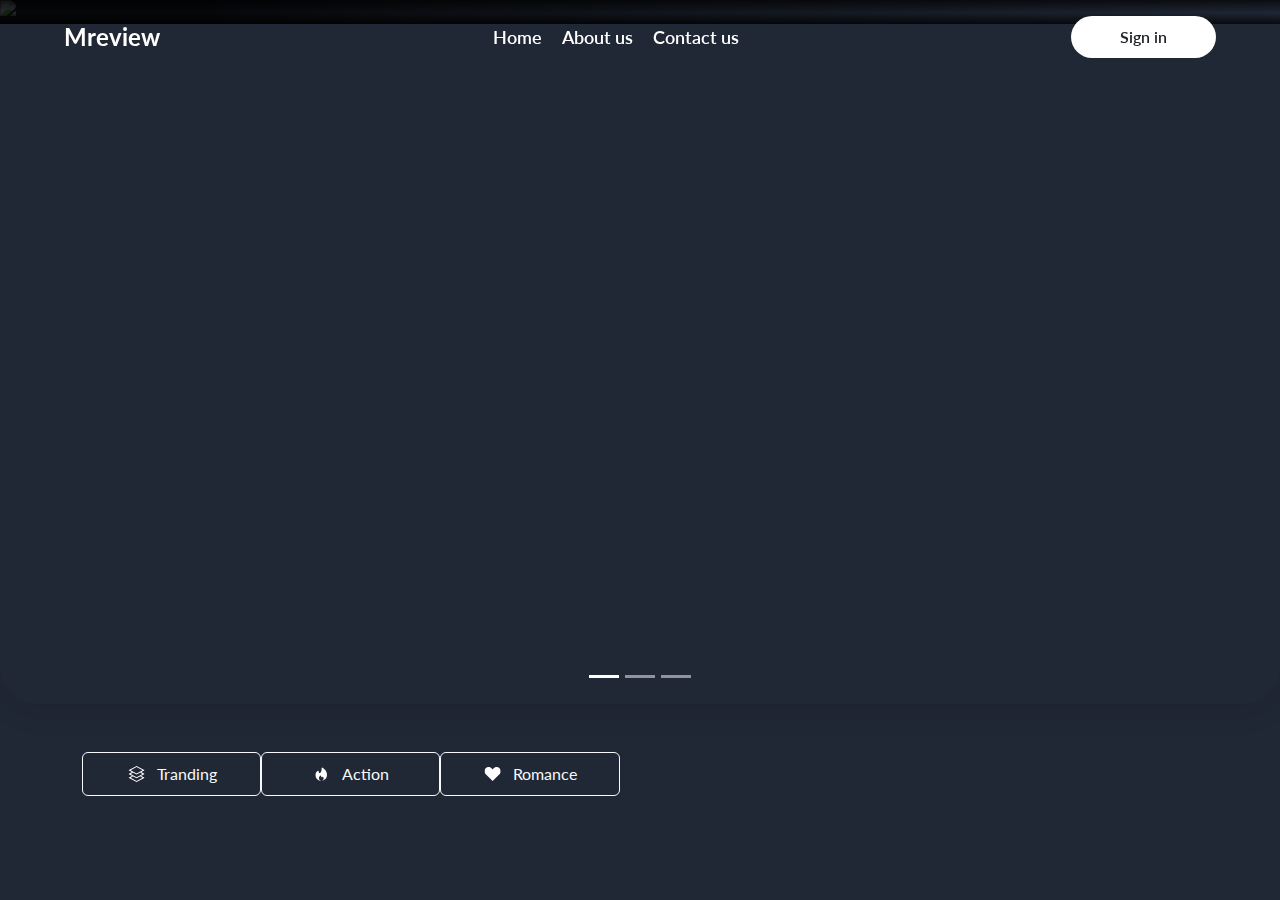
==== index.html @ 25b05578 "first commit" ====
<!doctype html>
<html lang="en">
  <head>
    <meta charset="utf-8">
    <meta name="viewport" content="width=device-width, initial-scale=1">
    <title>Mreview | Home</title>
    <!-- Bootstrap web -->
    <link href="https://cdn.jsdelivr.net/npm/bootstrap@5.2.3/dist/css/bootstrap.min.css" rel="stylesheet" integrity="sha384-rbsA2VBKQhggwzxH7pPCaAqO46MgnOM80zW1RWuH61DGLwZJEdK2Kadq2F9CUG65" crossorigin="anonymous">
    <!-- Bootstrap offline -->
    <link rel="stylesheet" href="bootstrap/bootstrap.min.css">

    <!-- Style css -->
    <link rel="stylesheet" href="css/style.css">

    <!-- Font links -->
    <link rel="preconnect" href="https://fonts.googleapis.com">
    <link rel="preconnect" href="https://fonts.gstatic.com" crossorigin>    
    <link href="https://fonts.googleapis.com/css2?family=Lato:ital,wght@0,100;0,300;0,400;0,700;0,900;1,100;1,300;1,400;1,700;1,900&display=swap" rel="stylesheet">

    <link rel="preconnect" href="https://fonts.googleapis.com">
    <link rel="preconnect" href="https://fonts.gstatic.com" crossorigin>
    <link href="https://fonts.googleapis.com/css2?family=Poppins:ital,wght@0,100;0,200;0,300;0,400;0,500;0,600;0,700;0,800;0,900;1,100;1,200;1,300;1,400;1,500;1,600;1,700;1,800;1,900&display=swap" rel="stylesheet">


</head>
  <body class="lato-regular">

     <div class="image-div" >
      <div id="carouselExampleIndicators" class="carousel slide" data-bs-ride="true" style="width: 100vw; height: 55vw;">
        <div class="carousel-indicators" style="z-index: 20;">
          <button type="button" data-bs-target="#carouselExampleIndicators" data-bs-slide-to="0" class="active" aria-current="true" aria-label="Slide 1"></button>
          <button type="button" data-bs-target="#carouselExampleIndicators" data-bs-slide-to="1" aria-label="Slide 2"></button>
          <button type="button" data-bs-target="#carouselExampleIndicators" data-bs-slide-to="2" aria-label="Slide 3"></button>
        </div>
        <div class="carousel-inner slider-img" >
          <div class="carousel-item active" style="position: relative;">
            <div class="poster-linear-div">
              <div class="main-banner-text-div poster-text">
                <span class="main-banner-rating-sapn" >
                  <svg class="main-banner-icon" viewBox="0 0 24 24"  xmlns="http://www.w3.org/2000/svg"><g id="SVGRepo_bgCarrier" stroke-width="0"></g><g id="SVGRepo_tracerCarrier" stroke-linecap="round" stroke-linejoin="round"></g><g id="SVGRepo_iconCarrier"> <path d="M9.15316 5.40838C10.4198 3.13613 11.0531 2 12 2C12.9469 2 13.5802 3.13612 14.8468 5.40837L15.1745 5.99623C15.5345 6.64193 15.7144 6.96479 15.9951 7.17781C16.2757 7.39083 16.6251 7.4699 17.3241 7.62805L17.9605 7.77203C20.4201 8.32856 21.65 8.60682 21.9426 9.54773C22.2352 10.4886 21.3968 11.4691 19.7199 13.4299L19.2861 13.9372C18.8096 14.4944 18.5713 14.773 18.4641 15.1177C18.357 15.4624 18.393 15.8341 18.465 16.5776L18.5306 17.2544C18.7841 19.8706 18.9109 21.1787 18.1449 21.7602C17.3788 22.3417 16.2273 21.8115 13.9243 20.7512L13.3285 20.4768C12.6741 20.1755 12.3469 20.0248 12 20.0248C11.6531 20.0248 11.3259 20.1755 10.6715 20.4768L10.0757 20.7512C7.77268 21.8115 6.62118 22.3417 5.85515 21.7602C5.08912 21.1787 5.21588 19.8706 5.4694 17.2544L5.53498 16.5776C5.60703 15.8341 5.64305 15.4624 5.53586 15.1177C5.42868 14.773 5.19043 14.4944 4.71392 13.9372L4.2801 13.4299C2.60325 11.4691 1.76482 10.4886 2.05742 9.54773C2.35002 8.60682 3.57986 8.32856 6.03954 7.77203L6.67589 7.62805C7.37485 7.4699 7.72433 7.39083 8.00494 7.17781C8.28555 6.96479 8.46553 6.64194 8.82547 5.99623L9.15316 5.40838Z" ></path> </g></svg>
                  <p class="main-banner-rating-num poppins-light ">8.2</p>
                  <p class="main-banner-rating-num poppins-light ">|</p>
                  <p class="main-banner-rating-num poppins-light ">2021</p>
              </span>
              <p class="main-banner-title-text poppins-bold">Spider-Man No Way Home</p>
              <div>
                <button type="button" class="btn rounded-pill px-5  text-#202735 btn-danger fw-semibold" style=" padding: 0.8vw 0px; margin-left: 40px; margin-top: 20px;display: flex ; align-items: center"><svg  class="play-btn-icon" viewBox="-1 0 12 12" version="1.1" xmlns="http://www.w3.org/2000/svg" xmlns:xlink="http://www.w3.org/1999/xlink" ><g id="SVGRepo_bgCarrier" stroke-width="0"></g><g id="SVGRepo_tracerCarrier" stroke-linecap="round" stroke-linejoin="round"></g><g id="SVGRepo_iconCarrier"> <title>play [#1000]</title> <desc>Created with Sketch.</desc> <defs> </defs> <g id="Page-1" stroke="none" stroke-width="1" > <g id="Dribbble-Light-Preview" transform="translate(-65.000000, -3803.000000)" > <g id="icons" transform="translate(56.000000, 160.000000)"> <path d="M18.074,3650.7335 L12.308,3654.6315 C10.903,3655.5815 9,3654.5835 9,3652.8985 L9,3645.1015 C9,3643.4155 10.903,3642.4185 12.308,3643.3685 L18.074,3647.2665 C19.306,3648.0995 19.306,3649.9005 18.074,3650.7335" id="play-[#1000]"> </path> </g> </g> </g> </g></svg> Watch now</button>
              </div>
            </div>
              <div style="position: relative;">
                <div class="image-overlay"></div>
                <div class="image-overlay-left"></div>
                <img src="img/2 main img/nowayhome.png" class="d-block w-100" style="object-fit: c;" alt="infinity.png">
              </div>
            </div>
          </div>
          <div class="carousel-item" style="position: relative;">
            <div class="poster-linear-div">
              <div class="main-banner-text-div poster-text">
                <span class="main-banner-rating-sapn" >
                  <svg class="main-banner-icon" viewBox="0 0 24 24"  xmlns="http://www.w3.org/2000/svg"><g id="SVGRepo_bgCarrier" stroke-width="0"></g><g id="SVGRepo_tracerCarrier" stroke-linecap="round" stroke-linejoin="round"></g><g id="SVGRepo_iconCarrier"> <path d="M9.15316 5.40838C10.4198 3.13613 11.0531 2 12 2C12.9469 2 13.5802 3.13612 14.8468 5.40837L15.1745 5.99623C15.5345 6.64193 15.7144 6.96479 15.9951 7.17781C16.2757 7.39083 16.6251 7.4699 17.3241 7.62805L17.9605 7.77203C20.4201 8.32856 21.65 8.60682 21.9426 9.54773C22.2352 10.4886 21.3968 11.4691 19.7199 13.4299L19.2861 13.9372C18.8096 14.4944 18.5713 14.773 18.4641 15.1177C18.357 15.4624 18.393 15.8341 18.465 16.5776L18.5306 17.2544C18.7841 19.8706 18.9109 21.1787 18.1449 21.7602C17.3788 22.3417 16.2273 21.8115 13.9243 20.7512L13.3285 20.4768C12.6741 20.1755 12.3469 20.0248 12 20.0248C11.6531 20.0248 11.3259 20.1755 10.6715 20.4768L10.0757 20.7512C7.77268 21.8115 6.62118 22.3417 5.85515 21.7602C5.08912 21.1787 5.21588 19.8706 5.4694 17.2544L5.53498 16.5776C5.60703 15.8341 5.64305 15.4624 5.53586 15.1177C5.42868 14.773 5.19043 14.4944 4.71392 13.9372L4.2801 13.4299C2.60325 11.4691 1.76482 10.4886 2.05742 9.54773C2.35002 8.60682 3.57986 8.32856 6.03954 7.77203L6.67589 7.62805C7.37485 7.4699 7.72433 7.39083 8.00494 7.17781C8.28555 6.96479 8.46553 6.64194 8.82547 5.99623L9.15316 5.40838Z" ></path> </g></svg>
                  <p class="main-banner-rating-num poppins-light ">8.4</p>
                  <p class="main-banner-rating-num poppins-light ">|</p>
                  <p class="main-banner-rating-num poppins-light ">2019</p>
              </span>
              <p class="main-banner-title-text poppins-bold">Avengers Endgame</p>
              <div>
                <button type="button" class="btn rounded-pill px-5  text-#202735 btn-danger fw-semibold" style=" padding: 0.8vw 0px; margin-left: 40px; margin-top: 20px;display: flex ; align-items: center"><svg  class="play-btn-icon" viewBox="-1 0 12 12" version="1.1" xmlns="http://www.w3.org/2000/svg" xmlns:xlink="http://www.w3.org/1999/xlink" ><g id="SVGRepo_bgCarrier" stroke-width="0"></g><g id="SVGRepo_tracerCarrier" stroke-linecap="round" stroke-linejoin="round"></g><g id="SVGRepo_iconCarrier"> <title>play [#1000]</title> <desc>Created with Sketch.</desc> <defs> </defs> <g id="Page-1" stroke="none" stroke-width="1" > <g id="Dribbble-Light-Preview" transform="translate(-65.000000, -3803.000000)" > <g id="icons" transform="translate(56.000000, 160.000000)"> <path d="M18.074,3650.7335 L12.308,3654.6315 C10.903,3655.5815 9,3654.5835 9,3652.8985 L9,3645.1015 C9,3643.4155 10.903,3642.4185 12.308,3643.3685 L18.074,3647.2665 C19.306,3648.0995 19.306,3649.9005 18.074,3650.7335" id="play-[#1000]"> </path> </g> </g> </g> </g></svg> Watch now</button>
              </div>
            </div>
            <div style="position: relative;">
              <div class="image-overlay"></div>
              <div class="image-overlay-left"></div>
              <img src="img/2 main img/endgame.png" class="d-block w-100" alt="infinity.png">
            </div>
            </div>
          </div>
          <div class="carousel-item" style="position: relative;">
            <div class="poster-linear-div">
              <div class="main-banner-text-div poster-text">
                <span class="main-banner-rating-sapn" >
                  <svg class="main-banner-icon" viewBox="0 0 24 24"  xmlns="http://www.w3.org/2000/svg"><g id="SVGRepo_bgCarrier" stroke-width="0"></g><g id="SVGRepo_tracerCarrier" stroke-linecap="round" stroke-linejoin="round"></g><g id="SVGRepo_iconCarrier"> <path d="M9.15316 5.40838C10.4198 3.13613 11.0531 2 12 2C12.9469 2 13.5802 3.13612 14.8468 5.40837L15.1745 5.99623C15.5345 6.64193 15.7144 6.96479 15.9951 7.17781C16.2757 7.39083 16.6251 7.4699 17.3241 7.62805L17.9605 7.77203C20.4201 8.32856 21.65 8.60682 21.9426 9.54773C22.2352 10.4886 21.3968 11.4691 19.7199 13.4299L19.2861 13.9372C18.8096 14.4944 18.5713 14.773 18.4641 15.1177C18.357 15.4624 18.393 15.8341 18.465 16.5776L18.5306 17.2544C18.7841 19.8706 18.9109 21.1787 18.1449 21.7602C17.3788 22.3417 16.2273 21.8115 13.9243 20.7512L13.3285 20.4768C12.6741 20.1755 12.3469 20.0248 12 20.0248C11.6531 20.0248 11.3259 20.1755 10.6715 20.4768L10.0757 20.7512C7.77268 21.8115 6.62118 22.3417 5.85515 21.7602C5.08912 21.1787 5.21588 19.8706 5.4694 17.2544L5.53498 16.5776C5.60703 15.8341 5.64305 15.4624 5.53586 15.1177C5.42868 14.773 5.19043 14.4944 4.71392 13.9372L4.2801 13.4299C2.60325 11.4691 1.76482 10.4886 2.05742 9.54773C2.35002 8.60682 3.57986 8.32856 6.03954 7.77203L6.67589 7.62805C7.37485 7.4699 7.72433 7.39083 8.00494 7.17781C8.28555 6.96479 8.46553 6.64194 8.82547 5.99623L9.15316 5.40838Z" ></path> </g></svg>
                  <p class="main-banner-rating-num poppins-light ">8.4</p>
                  <p class="main-banner-rating-num poppins-light ">|</p>
                  <p class="main-banner-rating-num poppins-light ">2018</p>
              </span>
              <p class="main-banner-title-text poppins-bold">Avengers: Infinity War</p>
              <div>
                <button type="button" class="btn rounded-pill px-5  text-#202735 btn-danger fw-semibold" style=" padding: 0.8vw 0px; margin-left: 40px; margin-top: 20px;display: flex ; align-items: center"><svg  class="play-btn-icon" viewBox="-1 0 12 12" version="1.1" xmlns="http://www.w3.org/2000/svg" xmlns:xlink="http://www.w3.org/1999/xlink" ><g id="SVGRepo_bgCarrier" stroke-width="0"></g><g id="SVGRepo_tracerCarrier" stroke-linecap="round" stroke-linejoin="round"></g><g id="SVGRepo_iconCarrier"> <title>play [#1000]</title> <desc>Created with Sketch.</desc> <defs> </defs> <g id="Page-1" stroke="none" stroke-width="1" > <g id="Dribbble-Light-Preview" transform="translate(-65.000000, -3803.000000)" > <g id="icons" transform="translate(56.000000, 160.000000)"> <path d="M18.074,3650.7335 L12.308,3654.6315 C10.903,3655.5815 9,3654.5835 9,3652.8985 L9,3645.1015 C9,3643.4155 10.903,3642.4185 12.308,3643.3685 L18.074,3647.2665 C19.306,3648.0995 19.306,3649.9005 18.074,3650.7335" id="play-[#1000]"> </path> </g> </g> </g> </g></svg> Watch now</button>
              </div>
            </div>
            <div style="position: relative;">
              <div class="image-overlay"></div>
              <div class="image-overlay-left"></div>
              <img src="img/2 main img/infinity.png" class="d-block w-100" alt="infinity.png">
            </div>
            </div>
            
          </div>
        </div>
    </div>
    <!-- Header -->
    <div class="container-fluid m-0 p-3 text-center" style=" position: absolute; z-index: 10;;">
      <div class="col d-flex justify-content-between mx-5 " style="align-items: center; position: sticky; top: 0;">
        <a class="fw-bold fs-4 justify-content-center text-white" href="#" >Mreview</a>
        <span>
          <a class="fw-semibold mx-2 text-white" style="font-size: 2vh; " aria-current="page" href="#">Home</a>
          <a class="fw-semibold mx-2 text-white" style="font-size: 2vh; " aria-current="page" href="#">About us</a>
          <a class="fw-semibold mx-2  text-white" style="font-size: 2vh; " aria-current="page" href="#">Contact us</a>
        </span>
        <button type="button" class="btn rounded-pill px-5 py-2 text-#202735 fw-semibold" style="background-color: white;">Sign in</button>
      </div>
    </div>
  </div>

  <!-- movies categorys -->
   <div class="container my-5 ">
    <div class="col" style="display: flex;">
     
        <button type="button" class="btn btn-outline-light" style="display: flex; align-items: center; width: 14vw; justify-content: center;" >
          <svg class="category-icon" viewBox="0 0 16 16" xmlns="http://www.w3.org/2000/svg" ><g id="SVGRepo_bgCarrier" stroke-width="0"></g><g id="SVGRepo_tracerCarrier" stroke-linecap="round" stroke-linejoin="round"></g><g id="SVGRepo_iconCarrier"> <g  stroke-width=".82858px" color="#000000"> <path d="M8.04 10.471 2.938 7.953l2.085-1.03-.932-.46-3.017 1.49L8.04 11.39l6.965-3.437-3.017-1.49-.93.46 2.084 1.03z" style="-inkscape-stroke:none" transform="matrix(1.1485 0 0 1.2471 -1.233 -1.917)"></path> <path d="M8.04 13.448 2.938 10.93 5.023 9.9l-.932-.46-3.017 1.49 6.966 3.437 6.965-3.437-3.017-1.49-.93.46 2.084 1.03z" style="-inkscape-stroke:none" transform="matrix(1.1485 0 0 1.2471 -1.233 -1.917)"></path> <path d="M8.04 1.537 1.074 4.974 8.04 8.41l6.965-3.437zm0 .919 5.102 2.518L8.04 7.492 2.938 4.974z" style="-inkscape-stroke:none" transform="matrix(1.1485 0 0 1.2471 -1.233 -1.917)"></path> </g> </g></svg>
          Tranding
        </button>
  
     
        <button type="button" class="btn btn-outline-light " style="display: flex; align-items: center; width: 14vw; justify-content: center;">
          <svg class="category-icon" viewBox="0 0 24 24" xmlns="http://www.w3.org/2000/svg"><g id="SVGRepo_bgCarrier" stroke-width="0"></g><g id="SVGRepo_tracerCarrier" stroke-linecap="round" stroke-linejoin="round"></g><g id="SVGRepo_iconCarrier"> <path d="M12.8324 21.8013C15.9583 21.1747 20 18.926 20 13.1112C20 7.8196 16.1267 4.29593 13.3415 2.67685C12.7235 2.31757 12 2.79006 12 3.50492V5.3334C12 6.77526 11.3938 9.40711 9.70932 10.5018C8.84932 11.0607 7.92052 10.2242 7.816 9.20388L7.73017 8.36604C7.6304 7.39203 6.63841 6.80075 5.85996 7.3946C4.46147 8.46144 3 10.3296 3 13.1112C3 20.2223 8.28889 22.0001 10.9333 22.0001C11.0871 22.0001 11.2488 21.9955 11.4171 21.9858C10.1113 21.8742 8 21.064 8 18.4442C8 16.3949 9.49507 15.0085 10.631 14.3346C10.9365 14.1533 11.2941 14.3887 11.2941 14.7439V15.3331C11.2941 15.784 11.4685 16.4889 11.8836 16.9714C12.3534 17.5174 13.0429 16.9454 13.0985 16.2273C13.1161 16.0008 13.3439 15.8564 13.5401 15.9711C14.1814 16.3459 15 17.1465 15 18.4442C15 20.4922 13.871 21.4343 12.8324 21.8013Z" fill="#FFFF"></path> </g></svg>
          Action
        </button>
   
      
        <button type="button" class="btn btn-outline-light" style="display: flex; align-items: center; width: 14vw; justify-content: center;">
          <svg class="category-icon" viewBox="0 0 16 16"  xmlns="http://www.w3.org/2000/svg"><g id="SVGRepo_bgCarrier" stroke-width="0"></g><g id="SVGRepo_tracerCarrier" stroke-linecap="round" stroke-linejoin="round"></g><g id="SVGRepo_iconCarrier"> <path d="M1.24264 8.24264L8 15L14.7574 8.24264C15.553 7.44699 16 6.36786 16 5.24264V5.05234C16 2.8143 14.1857 1 11.9477 1C10.7166 1 9.55233 1.55959 8.78331 2.52086L8 3.5L7.21669 2.52086C6.44767 1.55959 5.28338 1 4.05234 1C1.8143 1 0 2.8143 0 5.05234V5.24264C0 6.36786 0.44699 7.44699 1.24264 8.24264Z" ></path> </g></svg>
          Romance
        </button>
     
    </div>
   </div>
  <!-- movies categorys -->

    <!-- footer -->

    <!-- script -->
    <!-- Bootstrap script web -->
    <script src="https://cdn.jsdelivr.net/npm/bootstrap@5.2.3/dist/js/bootstrap.bundle.min.js" integrity="sha384-kenU1KFdBIe4zVF0s0G1M5b4hcpxyD9F7jL+jjXkk+Q2h455rYXK/7HAuoJl+0I4" crossorigin="anonymous"></script>
    <!-- Bootstrap script offline -->
     <script src="bootstrap/bootstrap.bundle.min.js"></script>
</body>
</html>
---- css/style.css ----
*{
    margin: 0;
    padding: 0;
    text-decoration: none;
}

body{
    background: #202735;
}

.nav-button{
  border-radius: 40px;
}

a{
  text-decoration: none;
}

p{
  margin-bottom: 0;
}

/* Slider movie banner nav */
.image-div{
  width: 100%;

  position: relative;
  display: flex;
  flex-direction: row;
  justify-content: center ;
  box-shadow: 0 8px 32px 0 rgba(0, 0, 0, 0.07);
  border-bottom-right-radius: 3vw; 
  border-bottom-left-radius: 3vw;
}

.gradiant{
  height: 100%;
  width: 100%;
  position: absolute;
  background-image:linear-gradient(270deg, rgba(0,0,0,0) 0%, rgba(1,42,74,1) 79%);
  border-radius: 30px;
}

.main-banner-text-div{
  position: absolute;
  height: 100%;
  width: 100%;
  padding-bottom: 10vw;
  color: #FFF;
  display: flex;
  flex-direction: column;
  align-items: flex-start;
  justify-content: flex-end;

}

/* .slider-img{
  border-bottom-right-radius: 3vw; 
  border-bottom-left-radius: 3vw;
} */

.poster-linear-div{
  position: relative;
}

.poster-text{
  z-index: 10;
  position: absolute;
}


.image-overlay {
  position: absolute;
  top: 0;
  left: 0;
  width: 100%;
  height: 100%;
  background: linear-gradient(180deg, rgba(0,0,0,0.6587009803921569) 0%, rgba(1,22,38,0) 53%, rgba(0,0,0,0.7343312324929971) 100%) ;
  z-index: 1;
}

.image-overlay-left{
  position: absolute;
  top: 0;
  left: 0;
  width: 100%;
  height: 100%;
  background: linear-gradient(90deg, rgba(0,0,0,0.7959558823529411) 16%, rgba(1,22,38,0) 100%);
  z-index: 3;
}

.poster-img {
  position: relative;
  z-index: 0;
}

.container-navbar {
  position: absolute;
  top: 0;
  left: 0;
  width: 100%;
   /* Higher than the gradient and carousel */
}


.main-banner-title-text{
  font-size: 4vw;
  width: 35vw;
  padding-left: 40px;
  margin: 0;
}

.main-banner-icon {
  stroke-width: 0.45; 
  transform: scale(0.9); 
  padding-right: 3px;
  width:30px; 
  height:30px;
  fill: #fca311
}   

.main-banner-rating-sapn{
  width: fit-content;
  /* height: 10px; */
  display: flex;
  /* justify-content: center;
  align-content: center; */
  align-items: center;
  margin-left: 40px;
  margin-top: 10px;
}

.main-banner-rating-num{
  margin-left: 0;
  margin-right: 10px;

}

.main-banner-play-btn{
  border-radius: 50px;
  height: 30px;
  width: 30px;
  background-color: #9b9b9b;
  margin-left: 40px;
    
}

.play-btn-icon {
  stroke-width: 0.45;
  transform: scale(0.6); 
  padding-right: 3px;
  width:30px; 
  height:30px;
  fill: #ffffff
} 

.let-play-movie-span{
  display: flex;
  align-items: center;
  gap: 20px;
  text-decoration: none;
  font-size: 16px;
  color: #FFF;
}


/* Hide scrollbar */
.hide-scrollbar {
  overflow: auto; 
  scrollbar-width: none; 
}

.hide-scrollbar::-webkit-scrollbar {
  display: none;
}



/* Category icons */

.category-icon {
  stroke-width: 0.45; 
  transform: scale(0.9); 
  padding-right: 12px;
  width:30px;
  height:30px;
  fill: white
}

.category-icon- {
  stroke-width: 0.45; 
  transform: scale(0.9); 
  padding-right: 12px;
  width:30px;
  height:30px;
  fill: white
}

.btn:active {
  background-color: #b02a37; /* Darker blue */

}

/* Optional: Hover state */
.btn:hover {
  background-color: #b02a37; /* Slightly darker blue */
}

/* Font css */
.lato-thin {
    font-family: "Lato", serif;
    font-weight: 100;
    font-style: normal;
  }
  
  .lato-light {
    font-family: "Lato", serif;
    font-weight: 300;
    font-style: normal;
  }
  
  .lato-regular {
    font-family: "Lato", serif;
    font-weight: 400;
    font-style: normal;
  }
  
  .lato-bold {
    font-family: "Lato", serif;
    font-weight: 700;
    font-style: normal;
  }
  
  .lato-black {
    font-family: "Lato", serif;
    font-weight: 900;
    font-style: normal;
  }
  
  .lato-thin-italic {
    font-family: "Lato", serif;
    font-weight: 100;
    font-style: italic;
  }
  
  .lato-light-italic {
    font-family: "Lato", serif;
    font-weight: 300;
    font-style: italic;
  }
  
  .lato-regular-italic {
    font-family: "Lato", serif;
    font-weight: 400;
    font-style: italic;
  }
  
  .lato-bold-italic {
    font-family: "Lato", serif;
    font-weight: 700;
    font-style: italic;
  }
  
  .lato-black-italic {
    font-family: "Lato", serif;
    font-weight: 900;
    font-style: italic;
  }
  
/* Poppins font css */
.poppins-thin {
  font-family: "Poppins", serif;
  font-weight: 100;
  font-style: normal;
}

.poppins-extralight {
  font-family: "Poppins", serif;
  font-weight: 200;
  font-style: normal;
}

.poppins-light {
  font-family: "Poppins", serif;
  font-weight: 300;
  font-style: normal;
}

.poppins-regular {
  font-family: "Poppins", serif;
  font-weight: 400;
  font-style: normal;
}

.poppins-medium {
  font-family: "Poppins", serif;
  font-weight: 500;
  font-style: normal;
}

.poppins-semibold {
  font-family: "Poppins", serif;
  font-weight: 600;
  font-style: normal;
}

.poppins-bold {
  font-family: "Poppins", serif;
  font-weight: 700;
  font-style: normal;
}

.poppins-extrabold {
  font-family: "Poppins", serif;
  font-weight: 800;
  font-style: normal;
}

.poppins-black {
  font-family: "Poppins", serif;
  font-weight: 900;
  font-style: normal;
}

.poppins-thin-italic {
  font-family: "Poppins", serif;
  font-weight: 100;
  font-style: italic;
}

.poppins-extralight-italic {
  font-family: "Poppins", serif;
  font-weight: 200;
  font-style: italic;
}

.poppins-light-italic {
  font-family: "Poppins", serif;
  font-weight: 300;
  font-style: italic;
}

.poppins-regular-italic {
  font-family: "Poppins", serif;
  font-weight: 400;
  font-style: italic;
}

.poppins-medium-italic {
  font-family: "Poppins", serif;
  font-weight: 500;
  font-style: italic;
}

.poppins-semibold-italic {
  font-family: "Poppins", serif;
  font-weight: 600;
  font-style: italic;
}

.poppins-bold-italic {
  font-family: "Poppins", serif;
  font-weight: 700;
  font-style: italic;
}

.poppins-extrabold-italic {
  font-family: "Poppins", serif;
  font-weight: 800;
  font-style: italic;
}

.poppins-black-italic {
  font-family: "Poppins", serif;
  font-weight: 900;
  font-style: italic;
}
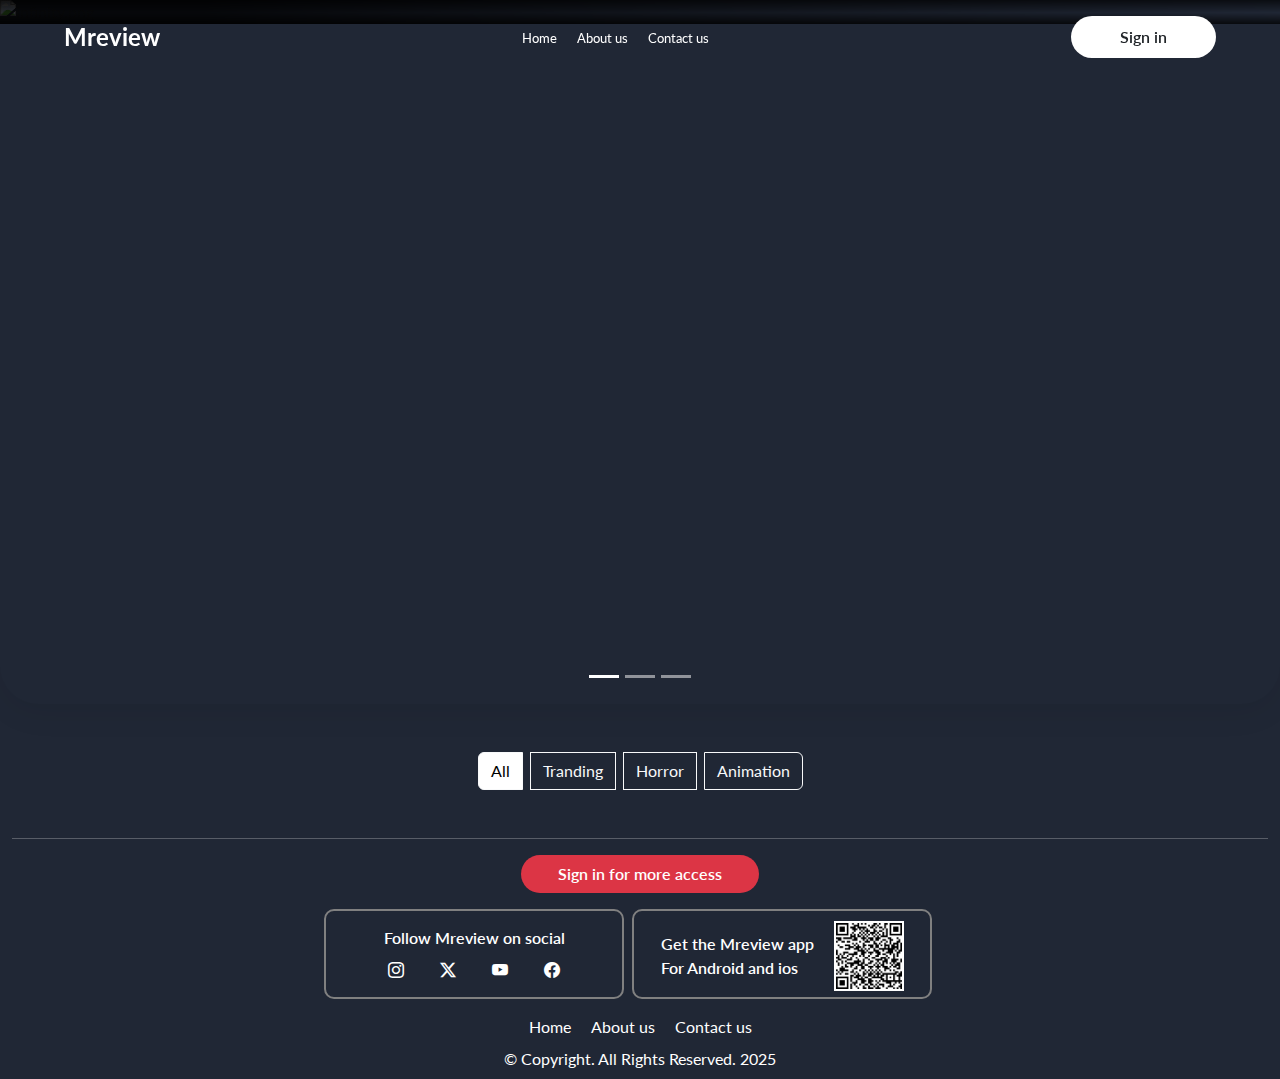
==== commit 1a661f28: "footer Done" ====
--- a/index.html
+++ b/index.html
@@ -20,7 +20,9 @@
     <link rel="preconnect" href="https://fonts.googleapis.com">
     <link rel="preconnect" href="https://fonts.gstatic.com" crossorigin>
     <link href="https://fonts.googleapis.com/css2?family=Poppins:ital,wght@0,100;0,200;0,300;0,400;0,500;0,600;0,700;0,800;0,900;1,100;1,200;1,300;1,400;1,500;1,600;1,700;1,800;1,900&display=swap" rel="stylesheet">
-
+    
+    <!-- Bootstrap icon -->
+    <link rel="stylesheet" href="https://cdn.jsdelivr.net/npm/bootstrap-icons@1.11.3/font/bootstrap-icons.min.css">
 
 </head>
   <body class="lato-regular">
@@ -86,7 +88,7 @@
               </span>
               <p class="main-banner-title-text poppins-bold">Avengers: Infinity War</p>
               <div>
-                <button type="button" class="btn rounded-pill px-5  text-#202735 btn-danger fw-semibold" style=" padding: 0.8vw 0px; margin-left: 40px; margin-top: 20px;display: flex ; align-items: center"><svg  class="play-btn-icon" viewBox="-1 0 12 12" version="1.1" xmlns="http://www.w3.org/2000/svg" xmlns:xlink="http://www.w3.org/1999/xlink" ><g id="SVGRepo_bgCarrier" stroke-width="0"></g><g id="SVGRepo_tracerCarrier" stroke-linecap="round" stroke-linejoin="round"></g><g id="SVGRepo_iconCarrier"> <title>play [#1000]</title> <desc>Created with Sketch.</desc> <defs> </defs> <g id="Page-1" stroke="none" stroke-width="1" > <g id="Dribbble-Light-Preview" transform="translate(-65.000000, -3803.000000)" > <g id="icons" transform="translate(56.000000, 160.000000)"> <path d="M18.074,3650.7335 L12.308,3654.6315 C10.903,3655.5815 9,3654.5835 9,3652.8985 L9,3645.1015 C9,3643.4155 10.903,3642.4185 12.308,3643.3685 L18.074,3647.2665 C19.306,3648.0995 19.306,3649.9005 18.074,3650.7335" id="play-[#1000]"> </path> </g> </g> </g> </g></svg> Watch now</button>
+                <button type="button" class="btn rounded-pill text-#202735 btn-danger fw-semibold" style="padding-inline: 5vw ;padding: 0.8vw 0px; margin-left: 40px; margin-top: 20px;display: flex ; align-items: center"><svg  class="play-btn-icon" viewBox="-1 0 12 12" version="1.1" xmlns="http://www.w3.org/2000/svg" xmlns:xlink="http://www.w3.org/1999/xlink" ><g id="SVGRepo_bgCarrier" stroke-width="0"></g><g id="SVGRepo_tracerCarrier" stroke-linecap="round" stroke-linejoin="round"></g><g id="SVGRepo_iconCarrier"> <title>play [#1000]</title> <desc>Created with Sketch.</desc> <defs> </defs> <g id="Page-1" stroke="none" stroke-width="1" > <g id="Dribbble-Light-Preview" transform="translate(-65.000000, -3803.000000)" > <g id="icons" transform="translate(56.000000, 160.000000)"> <path d="M18.074,3650.7335 L12.308,3654.6315 C10.903,3655.5815 9,3654.5835 9,3652.8985 L9,3645.1015 C9,3643.4155 10.903,3642.4185 12.308,3643.3685 L18.074,3647.2665 C19.306,3648.0995 19.306,3649.9005 18.074,3650.7335" id="play-[#1000]"> </path> </g> </g> </g> </g></svg> Watch now</button>
               </div>
             </div>
             <div style="position: relative;">
@@ -101,12 +103,12 @@
     </div>
     <!-- Header -->
     <div class="container-fluid m-0 p-3 text-center" style=" position: absolute; z-index: 10;;">
-      <div class="col d-flex justify-content-between mx-5 " style="align-items: center; position: sticky; top: 0;">
+      <div class="col d-flex justify-content-between mx-5 " style="align-items: center; ">
         <a class="fw-bold fs-4 justify-content-center text-white" href="#" >Mreview</a>
         <span>
-          <a class="fw-semibold mx-2 text-white" style="font-size: 2vh; " aria-current="page" href="#">Home</a>
-          <a class="fw-semibold mx-2 text-white" style="font-size: 2vh; " aria-current="page" href="#">About us</a>
-          <a class="fw-semibold mx-2  text-white" style="font-size: 2vh; " aria-current="page" href="#">Contact us</a>
+          <a class="fw-normal mx-2 text-white" style="font-size: 1vw; " aria-current="page" href="#">Home</a>
+          <a class="fw-normal mx-2 text-white" style="font-size: 1vw; " aria-current="page" href="#">About us</a>
+          <a class="fw-normal mx-2  text-white" style="font-size: 1vw; " aria-current="page" href="#">Contact us</a>
         </span>
         <button type="button" class="btn rounded-pill px-5 py-2 text-#202735 fw-semibold" style="background-color: white;">Sign in</button>
       </div>
@@ -114,36 +116,84 @@
   </div>
 
   <!-- movies categorys -->
-   <div class="container my-5 ">
-    <div class="col" style="display: flex;">
-     
-        <button type="button" class="btn btn-outline-light" style="display: flex; align-items: center; width: 14vw; justify-content: center;" >
-          <svg class="category-icon" viewBox="0 0 16 16" xmlns="http://www.w3.org/2000/svg" ><g id="SVGRepo_bgCarrier" stroke-width="0"></g><g id="SVGRepo_tracerCarrier" stroke-linecap="round" stroke-linejoin="round"></g><g id="SVGRepo_iconCarrier"> <g  stroke-width=".82858px" color="#000000"> <path d="M8.04 10.471 2.938 7.953l2.085-1.03-.932-.46-3.017 1.49L8.04 11.39l6.965-3.437-3.017-1.49-.93.46 2.084 1.03z" style="-inkscape-stroke:none" transform="matrix(1.1485 0 0 1.2471 -1.233 -1.917)"></path> <path d="M8.04 13.448 2.938 10.93 5.023 9.9l-.932-.46-3.017 1.49 6.966 3.437 6.965-3.437-3.017-1.49-.93.46 2.084 1.03z" style="-inkscape-stroke:none" transform="matrix(1.1485 0 0 1.2471 -1.233 -1.917)"></path> <path d="M8.04 1.537 1.074 4.974 8.04 8.41l6.965-3.437zm0 .919 5.102 2.518L8.04 7.492 2.938 4.974z" style="-inkscape-stroke:none" transform="matrix(1.1485 0 0 1.2471 -1.233 -1.917)"></path> </g> </g></svg>
-          Tranding
-        </button>
+   <div class="container my-5 " id="categorys">
+    <div class="col" style="display: flex; justify-content: center;">
+        <div  class="btn-group gap-2" role="group" aria-label="Button group example">
+        <button class="btn btn-outline-light  btn-category-active ac" onclick="setActive(this),filterMovies('all') "> All</button>
+        <button class="btn btn-outline-light" onclick="setActive(this)"> Tranding</button>
+        <button class="btn btn-outline-light" onclick="setActive(this)">Horror</button>
+        <button class="btn btn-outline-light" onclick="setActive(this)">Animation</button>
+    </div>
+  </div>
+  </div>
+  <!-- movies categorys end here -->
+
+  <!-- movies cards -->
+  <!-- <div id="moviescards" class=" row movies-container" style="margin-inline: 300px; flex-wrap: nowrap; background-color: white;">
+</div> -->
+
+  <!-- movies cards end here -->
+
+  <!-- About us starts here-->
+
+
+
+  <!-- About us end here-->
+
+  <!-- Contact us starts here -->
   
-     
-        <button type="button" class="btn btn-outline-light " style="display: flex; align-items: center; width: 14vw; justify-content: center;">
-          <svg class="category-icon" viewBox="0 0 24 24" xmlns="http://www.w3.org/2000/svg"><g id="SVGRepo_bgCarrier" stroke-width="0"></g><g id="SVGRepo_tracerCarrier" stroke-linecap="round" stroke-linejoin="round"></g><g id="SVGRepo_iconCarrier"> <path d="M12.8324 21.8013C15.9583 21.1747 20 18.926 20 13.1112C20 7.8196 16.1267 4.29593 13.3415 2.67685C12.7235 2.31757 12 2.79006 12 3.50492V5.3334C12 6.77526 11.3938 9.40711 9.70932 10.5018C8.84932 11.0607 7.92052 10.2242 7.816 9.20388L7.73017 8.36604C7.6304 7.39203 6.63841 6.80075 5.85996 7.3946C4.46147 8.46144 3 10.3296 3 13.1112C3 20.2223 8.28889 22.0001 10.9333 22.0001C11.0871 22.0001 11.2488 21.9955 11.4171 21.9858C10.1113 21.8742 8 21.064 8 18.4442C8 16.3949 9.49507 15.0085 10.631 14.3346C10.9365 14.1533 11.2941 14.3887 11.2941 14.7439V15.3331C11.2941 15.784 11.4685 16.4889 11.8836 16.9714C12.3534 17.5174 13.0429 16.9454 13.0985 16.2273C13.1161 16.0008 13.3439 15.8564 13.5401 15.9711C14.1814 16.3459 15 17.1465 15 18.4442C15 20.4922 13.871 21.4343 12.8324 21.8013Z" fill="#FFFF"></path> </g></svg>
-          Action
-        </button>
-   
-      
-        <button type="button" class="btn btn-outline-light" style="display: flex; align-items: center; width: 14vw; justify-content: center;">
-          <svg class="category-icon" viewBox="0 0 16 16"  xmlns="http://www.w3.org/2000/svg"><g id="SVGRepo_bgCarrier" stroke-width="0"></g><g id="SVGRepo_tracerCarrier" stroke-linecap="round" stroke-linejoin="round"></g><g id="SVGRepo_iconCarrier"> <path d="M1.24264 8.24264L8 15L14.7574 8.24264C15.553 7.44699 16 6.36786 16 5.24264V5.05234C16 2.8143 14.1857 1 11.9477 1C10.7166 1 9.55233 1.55959 8.78331 2.52086L8 3.5L7.21669 2.52086C6.44767 1.55959 5.28338 1 4.05234 1C1.8143 1 0 2.8143 0 5.05234V5.24264C0 6.36786 0.44699 7.44699 1.24264 8.24264Z" ></path> </g></svg>
-          Romance
-        </button>
-     
-    </div>
-   </div>
-  <!-- movies categorys -->
+
+
+  <!-- Contact us ends here -->
 
     <!-- footer -->
-
+    <div class="container-fluid text-center text-white">
+      <hr>
+      <div class="row" style="display: block;">
+        <div class="col">
+            <Button class="btn bg-danger rounded-pill">
+              <p class="mx-4 text-white fw-semibold">Sign in for more access</p>
+            </Button>
+        </div>
+        <div class="row my-3">
+          <div class="col justify-content-end mx-0 px-1" style="display: flex;">
+            <div class="" style="border: 2px solid;display: flex;align-items: center;flex-direction: column; justify-content: center ;border-color: gray; border-radius: 10px; width: 300px; height: 90px">
+              <p class="pb-2 fw-semibold">Follow Mreview on social</p>
+              <span>
+                <i class="bi bi-instagram mx-3 " style="color: white;"></i>                 
+                <i class="bi bi-twitter-x mx-3"></i>
+                <i class="bi bi-youtube mx-3" ></i>
+                <i class="bi bi-facebook mx-3"></i>
+              </span>
+            </div>
+          </div>
+          <div class="col justify-content-start mx-0 px-1">
+            <div class="" style="border: 2px solid; border-color: gray; border-radius: 10px; width: 300px; height: 90px">
+              <span style="display: flex; align-items: center; justify-content: center; height: 90px;">
+                <div style="margin-right: 20px; display: flex; align-items: flex-start; flex-direction: column;">
+                  <p class="fw-semibold">Get the Mreview app</p>
+                  <p class="fw-semibold">For Android and ios</p>
+                </div>
+                  <img src="img/qr code/image.png" alt="" width="70px" height="70px" style="background-color: white; border:2px white solid;">
+              </span>
+            </div>
+          </div>
+        </div>
+      </div>
+      <span>
+        <a href="#" class="text-white fw-normal mx-2">Home</a>
+        <a href="#" class="text-white fw-normal mx-2">About us</a>
+        <a href="#" class="text-white fw-normal mx-2">Contact us</a>
+      </span>
+      <p class="my-2">&copy; Copyright. All Rights Reserved. 2025 </p>
+    </div>
     <!-- script -->
     <!-- Bootstrap script web -->
     <script src="https://cdn.jsdelivr.net/npm/bootstrap@5.2.3/dist/js/bootstrap.bundle.min.js" integrity="sha384-kenU1KFdBIe4zVF0s0G1M5b4hcpxyD9F7jL+jjXkk+Q2h455rYXK/7HAuoJl+0I4" crossorigin="anonymous"></script>
     <!-- Bootstrap script offline -->
      <script src="bootstrap/bootstrap.bundle.min.js"></script>
+    <!-- JavScript -->
+    <script src="js/main.js"></script>
+
 </body>
 </html>--- a/css/style.css
+++ b/css/style.css
@@ -18,6 +18,15 @@
 
 p{
   margin-bottom: 0;
+}
+
+/* NavBar for Scroll */
+.show{
+  position: sticky;
+}
+
+.Do-not-show{
+  display: none;
 }
 
 /* Slider movie banner nav */
@@ -99,8 +108,8 @@
   top: 0;
   left: 0;
   width: 100%;
-   /* Higher than the gradient and carousel */
-}
+}
+
 
 
 .main-banner-title-text{
@@ -175,36 +184,31 @@
 }
 
 
-
-/* Category icons */
-
-.category-icon {
-  stroke-width: 0.45; 
-  transform: scale(0.9); 
-  padding-right: 12px;
-  width:30px;
-  height:30px;
-  fill: white
-}
-
-.category-icon- {
-  stroke-width: 0.45; 
-  transform: scale(0.9); 
-  padding-right: 12px;
-  width:30px;
-  height:30px;
-  fill: white
-}
-
-.btn:active {
-  background-color: #b02a37; /* Darker blue */
-
-}
-
-/* Optional: Hover state */
-.btn:hover {
-  background-color: #b02a37; /* Slightly darker blue */
-}
+.btn-category-active {
+  background-color: #ffffff;
+  color: rgb(0, 0, 0);
+}
+
+.movies-container {
+  display: flex;
+  flex-direction: row;
+  width: 200px;
+  gap: 20px;
+}
+
+.card-img{
+  border-radius: 20px;
+  height: 250px;
+  width: 200px;
+}
+
+.movie-card{
+ 
+  padding: 0;
+  border-radius: 20px;
+  width: max-content;
+}
+
 
 /* Font css */
 .lato-thin {
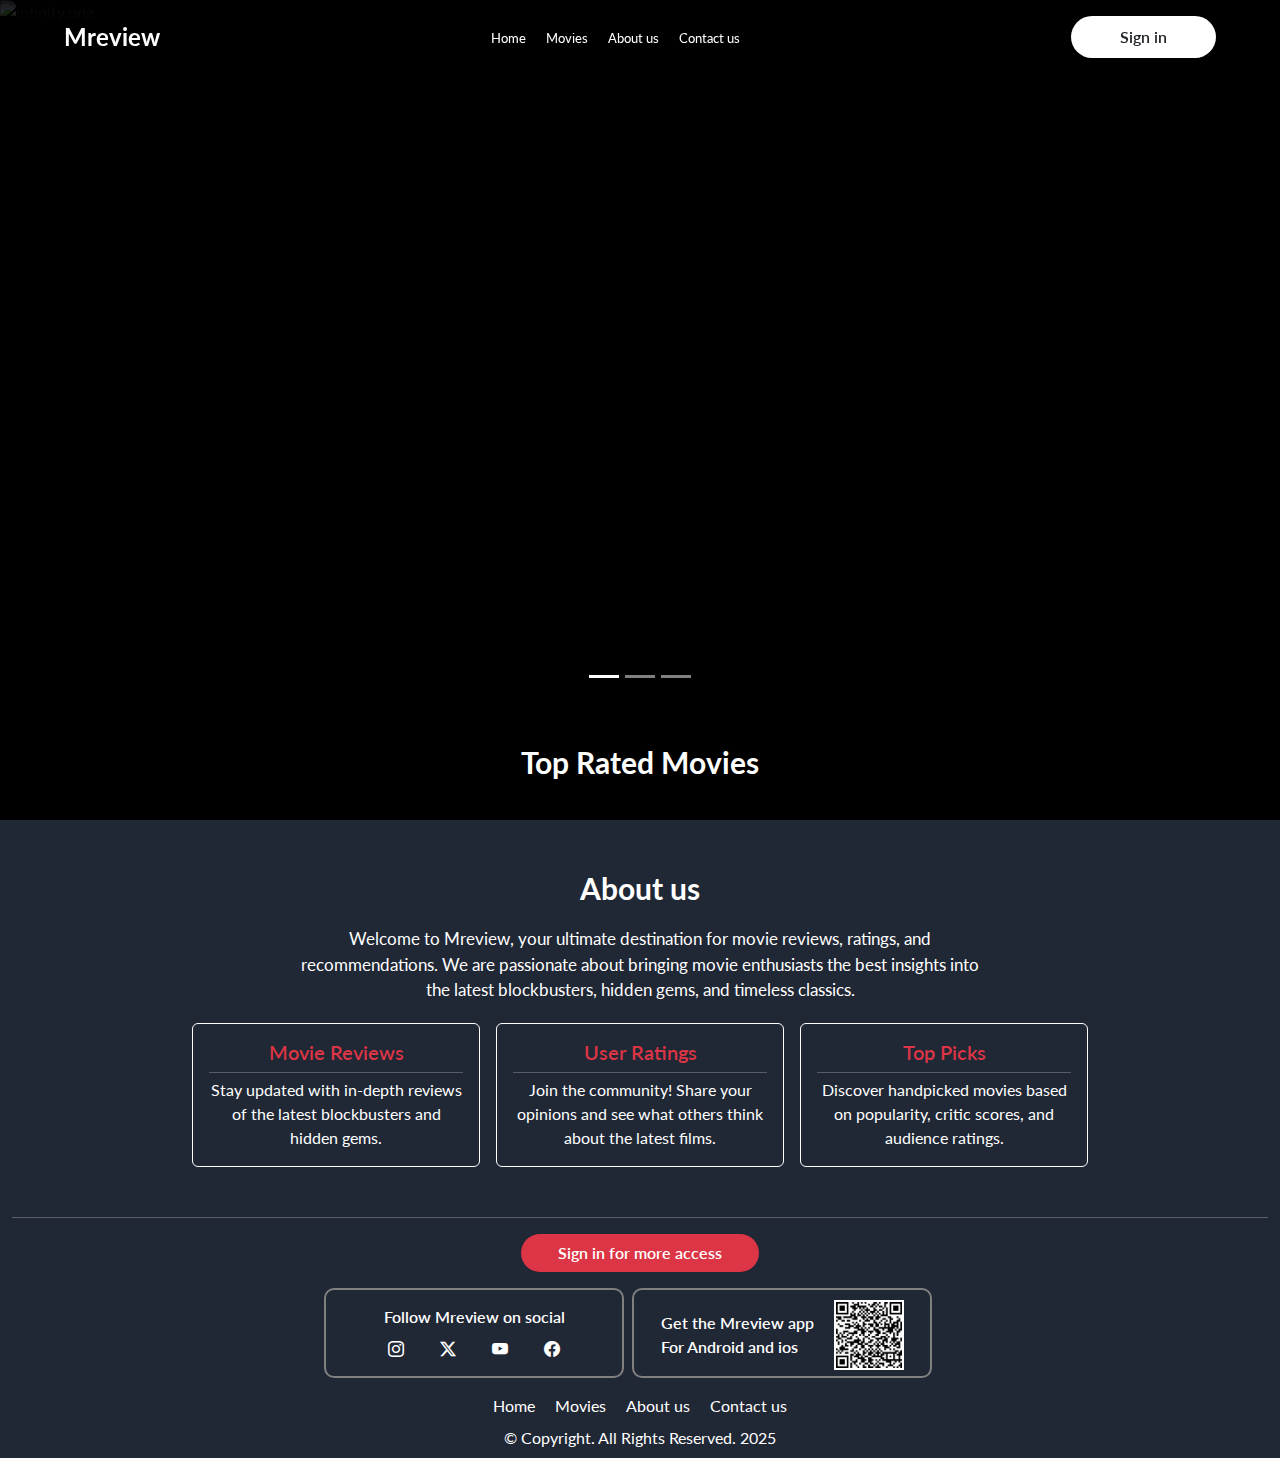
==== commit 66aa0b38: "signin,signup,contactus done" ====
--- a/index.html
+++ b/index.html
@@ -88,7 +88,8 @@
               </span>
               <p class="main-banner-title-text poppins-bold">Avengers: Infinity War</p>
               <div>
-                <button type="button" class="btn rounded-pill text-#202735 btn-danger fw-semibold" style="padding-inline: 5vw ;padding: 0.8vw 0px; margin-left: 40px; margin-top: 20px;display: flex ; align-items: center"><svg  class="play-btn-icon" viewBox="-1 0 12 12" version="1.1" xmlns="http://www.w3.org/2000/svg" xmlns:xlink="http://www.w3.org/1999/xlink" ><g id="SVGRepo_bgCarrier" stroke-width="0"></g><g id="SVGRepo_tracerCarrier" stroke-linecap="round" stroke-linejoin="round"></g><g id="SVGRepo_iconCarrier"> <title>play [#1000]</title> <desc>Created with Sketch.</desc> <defs> </defs> <g id="Page-1" stroke="none" stroke-width="1" > <g id="Dribbble-Light-Preview" transform="translate(-65.000000, -3803.000000)" > <g id="icons" transform="translate(56.000000, 160.000000)"> <path d="M18.074,3650.7335 L12.308,3654.6315 C10.903,3655.5815 9,3654.5835 9,3652.8985 L9,3645.1015 C9,3643.4155 10.903,3642.4185 12.308,3643.3685 L18.074,3647.2665 C19.306,3648.0995 19.306,3649.9005 18.074,3650.7335" id="play-[#1000]"> </path> </g> </g> </g> </g></svg> Watch now</button>
+                <!-- <button type="button" class="btn rounded-pill text-#202735 btn-danger fw-semibold" style="padding-inline: 5vw ;padding: 0.8vw 0px; margin-left: 40px; margin-top: 20px;display: flex ; align-items: center"><svg  class="play-btn-icon" viewBox="-1 0 12 12" version="1.1" xmlns="http://www.w3.org/2000/svg" xmlns:xlink="http://www.w3.org/1999/xlink" ><g id="SVGRepo_bgCarrier" stroke-width="0"></g><g id="SVGRepo_tracerCarrier" stroke-linecap="round" stroke-linejoin="round"></g><g id="SVGRepo_iconCarrier"> <title>play [#1000]</title> <desc>Created with Sketch.</desc> <defs> </defs> <g id="Page-1" stroke="none" stroke-width="1" > <g id="Dribbble-Light-Preview" transform="translate(-65.000000, -3803.000000)" > <g id="icons" transform="translate(56.000000, 160.000000)"> <path d="M18.074,3650.7335 L12.308,3654.6315 C10.903,3655.5815 9,3654.5835 9,3652.8985 L9,3645.1015 C9,3643.4155 10.903,3642.4185 12.308,3643.3685 L18.074,3647.2665 C19.306,3648.0995 19.306,3649.9005 18.074,3650.7335" id="play-[#1000]"> </path> </g> </g> </g> </g></svg> Watch now</button> -->
+                <button type="button" class="btn rounded-pill px-5  text-#202735 btn-danger fw-semibold" style=" padding: 0.8vw 0px; margin-left: 40px; margin-top: 20px;display: flex ; align-items: center"><svg  class="play-btn-icon" viewBox="-1 0 12 12" version="1.1" xmlns="http://www.w3.org/2000/svg" xmlns:xlink="http://www.w3.org/1999/xlink" ><g id="SVGRepo_bgCarrier" stroke-width="0"></g><g id="SVGRepo_tracerCarrier" stroke-linecap="round" stroke-linejoin="round"></g><g id="SVGRepo_iconCarrier"> <title>play [#1000]</title> <desc>Created with Sketch.</desc> <defs> </defs> <g id="Page-1" stroke="none" stroke-width="1" > <g id="Dribbble-Light-Preview" transform="translate(-65.000000, -3803.000000)" > <g id="icons" transform="translate(56.000000, 160.000000)"> <path d="M18.074,3650.7335 L12.308,3654.6315 C10.903,3655.5815 9,3654.5835 9,3652.8985 L9,3645.1015 C9,3643.4155 10.903,3642.4185 12.308,3643.3685 L18.074,3647.2665 C19.306,3648.0995 19.306,3649.9005 18.074,3650.7335" id="play-[#1000]"> </path> </g> </g> </g> </g></svg> Watch now</button>
               </div>
             </div>
             <div style="position: relative;">
@@ -107,53 +108,67 @@
         <a class="fw-bold fs-4 justify-content-center text-white" href="#" >Mreview</a>
         <span>
           <a class="fw-normal mx-2 text-white" style="font-size: 1vw; " aria-current="page" href="#">Home</a>
-          <a class="fw-normal mx-2 text-white" style="font-size: 1vw; " aria-current="page" href="#">About us</a>
-          <a class="fw-normal mx-2  text-white" style="font-size: 1vw; " aria-current="page" href="#">Contact us</a>
+          <a class="fw-normal mx-2 text-white" style="font-size: 1vw; " aria-current="page" href="#moviescards">Movies</a>
+          <a class="fw-normal mx-2 text-white" style="font-size: 1vw; " aria-current="page" href="#about">About us</a>
+          <a class="fw-normal mx-2  text-white" style="font-size: 1vw; " aria-current="page" href="contact_us.html">Contact us</a>
         </span>
-        <button type="button" class="btn rounded-pill px-5 py-2 text-#202735 fw-semibold" style="background-color: white;">Sign in</button>
+        <a href="signin.html"><button type="button" class="btn rounded-pill px-5 py-2 text-#202735 fw-semibold" style="background-color: white;">Sign in</button></a>
       </div>
     </div>
   </div>
 
-  <!-- movies categorys -->
-   <div class="container my-5 " id="categorys">
-    <div class="col" style="display: flex; justify-content: center;">
-        <div  class="btn-group gap-2" role="group" aria-label="Button group example">
-        <button class="btn btn-outline-light  btn-category-active ac" onclick="setActive(this),filterMovies('all') "> All</button>
-        <button class="btn btn-outline-light" onclick="setActive(this)"> Tranding</button>
-        <button class="btn btn-outline-light" onclick="setActive(this)">Horror</button>
-        <button class="btn btn-outline-light" onclick="setActive(this)">Animation</button>
-    </div>
+  <!-- movies cards -->
+  <h2 class="top-rated-text">Top Rated Movies</h2>
+  <div id="moviescards" class=" row movies-container">
+
   </div>
-  </div>
-  <!-- movies categorys end here -->
-
-  <!-- movies cards -->
-  <!-- <div id="moviescards" class=" row movies-container" style="margin-inline: 300px; flex-wrap: nowrap; background-color: white;">
-</div> -->
 
   <!-- movies cards end here -->
 
   <!-- About us starts here-->
-
+  <div class="Aboutus" id="about">
+    <h2 class="top-rated-text" style="margin: 0; margin-bottom: 20px;">About us</h2>
+    <p>Welcome to Mreview, your ultimate destination for movie reviews, ratings, and recommendations. We are passionate about bringing movie enthusiasts the best insights into the latest blockbusters, hidden gems, and timeless classics.</p>
+    <span class="text-white gap-3" style="display:flex; justify-content: center; margin-top: 20px;">
+      <div class="card" style="width: 18rem; background-color: #202735; border: 1px white solid ;">
+        <div class="card-body  text-center">
+          <h5 class="card-title text-danger fw-semibold">Movie Reviews</h5>
+          <hr style="margin: 0; margin-block: 5px;">
+          <p class="card-text">Stay updated with in-depth reviews of the latest blockbusters and hidden gems.</p>
+        </div>
+      </div> 
+      <div class="card" style="width: 18rem; background-color: #202735; border: 1px white solid ;">
+        <div class="card-body  text-center ">
+          <h5 class="card-title text-center text-danger fw-semibold">User Ratings</h5>
+          <hr style="margin: 0; margin-block: 5px;">
+          <p class="card-text">Join the community! Share your opinions and see what others think about the latest films.</p>
+        </div>
+      </div>
+      <div class="card" style="width: 18rem; background-color: #202735;border: 1px white solid ;">
+        <div class="card-body text-center">
+          <h5 class="card-title text-danger fw-semibold">Top Picks</h5>
+          <hr style="margin: 0; margin-block: 5px;">
+          <p class="card-text">Discover handpicked movies based on popularity, critic scores, and audience ratings.</p>
+        </div>
+      </div>
+    
+    </span>
+  </div>  
 
 
   <!-- About us end here-->
 
-  <!-- Contact us starts here -->
-  
-
-
-  <!-- Contact us ends here -->
 
     <!-- footer -->
-    <div class="container-fluid text-center text-white">
-      <hr>
+    <div class="container-fluid text-center text-white " style="background-color: #202735;">
+      <hr class="m-0 py-2">
       <div class="row" style="display: block;">
         <div class="col">
+          <a href="signin.html">
             <Button class="btn bg-danger rounded-pill">
               <p class="mx-4 text-white fw-semibold">Sign in for more access</p>
             </Button>
+          </a>
         </div>
         <div class="row my-3">
           <div class="col justify-content-end mx-0 px-1" style="display: flex;">
@@ -182,10 +197,11 @@
       </div>
       <span>
         <a href="#" class="text-white fw-normal mx-2">Home</a>
-        <a href="#" class="text-white fw-normal mx-2">About us</a>
-        <a href="#" class="text-white fw-normal mx-2">Contact us</a>
+        <a href="#moviescards" class="text-white fw-normal mx-2">Movies</a>
+        <a href="#about" class="text-white fw-normal mx-2">About us</a>
+        <a href="#contact" class="text-white fw-normal mx-2">Contact us</a>
       </span>
-      <p class="my-2">&copy; Copyright. All Rights Reserved. 2025 </p>
+      <p class="py-2">&copy; Copyright. All Rights Reserved. 2025 </p>
     </div>
     <!-- script -->
     <!-- Bootstrap script web -->
--- a/css/style.css
+++ b/css/style.css
@@ -5,7 +5,7 @@
 }
 
 body{
-    background: #202735;
+    background: #000000;
 }
 
 .nav-button{
@@ -42,13 +42,6 @@
   border-bottom-left-radius: 3vw;
 }
 
-.gradiant{
-  height: 100%;
-  width: 100%;
-  position: absolute;
-  background-image:linear-gradient(270deg, rgba(0,0,0,0) 0%, rgba(1,42,74,1) 79%);
-  border-radius: 30px;
-}
 
 .main-banner-text-div{
   position: absolute;
@@ -185,29 +178,80 @@
 
 
 .btn-category-active {
-  background-color: #ffffff;
-  color: rgb(0, 0, 0);
+  background-color: #dc3545;
+  color: rgb(28, 16, 16);
+}
+
+.top-rated-text{
+  margin-top: 40px;
+  font-size: 30px;
+  font-weight: 700;
+  color: white;
+  text-align: center;
 }
 
 .movies-container {
-  display: flex;
+  /* display: flex;
   flex-direction: row;
+  width: 180px;
+  gap: 20px;
+  flex-wrap: nowrap;
+  margin-inline: 250px; */  
+  margin-top: 20px;
+  margin-inline: 200px;
+  display: flex;
+  flex-wrap: wrap;
+    gap: 10px; 
+    justify-content: center;
+    padding: 10px;
+}
+
+.card-img{
+
+  border-radius: 20px;
+  height: 230px;
+  width: 180px;
+}
+
+.card-img-title{
+  margin-top: 3px;
+  font-size: 16px;
+  color: white;
   width: 200px;
-  gap: 20px;
-}
-
-.card-img{
-  border-radius: 20px;
-  height: 250px;
-  width: 200px;
+
+}
+.card-img-rating{
+  margin-top: 3px;
+  font-size: 16px;
+  color: white;
+
 }
 
 .movie-card{
- 
   padding: 0;
   border-radius: 20px;
   width: max-content;
-}
+  display: flex;
+
+  /* background-color: #FFF; */
+  /* background-color: white; */
+}
+
+.Aboutus{
+  background-color: #202735;
+  padding-block: 50px;
+
+}
+
+.Aboutus>p{
+  font-size: 17px;
+  font-weight: 400;
+  text-align: center;
+  color: white;
+  margin-inline: 23vw;
+} 
+
+
 
 
 /* Font css */
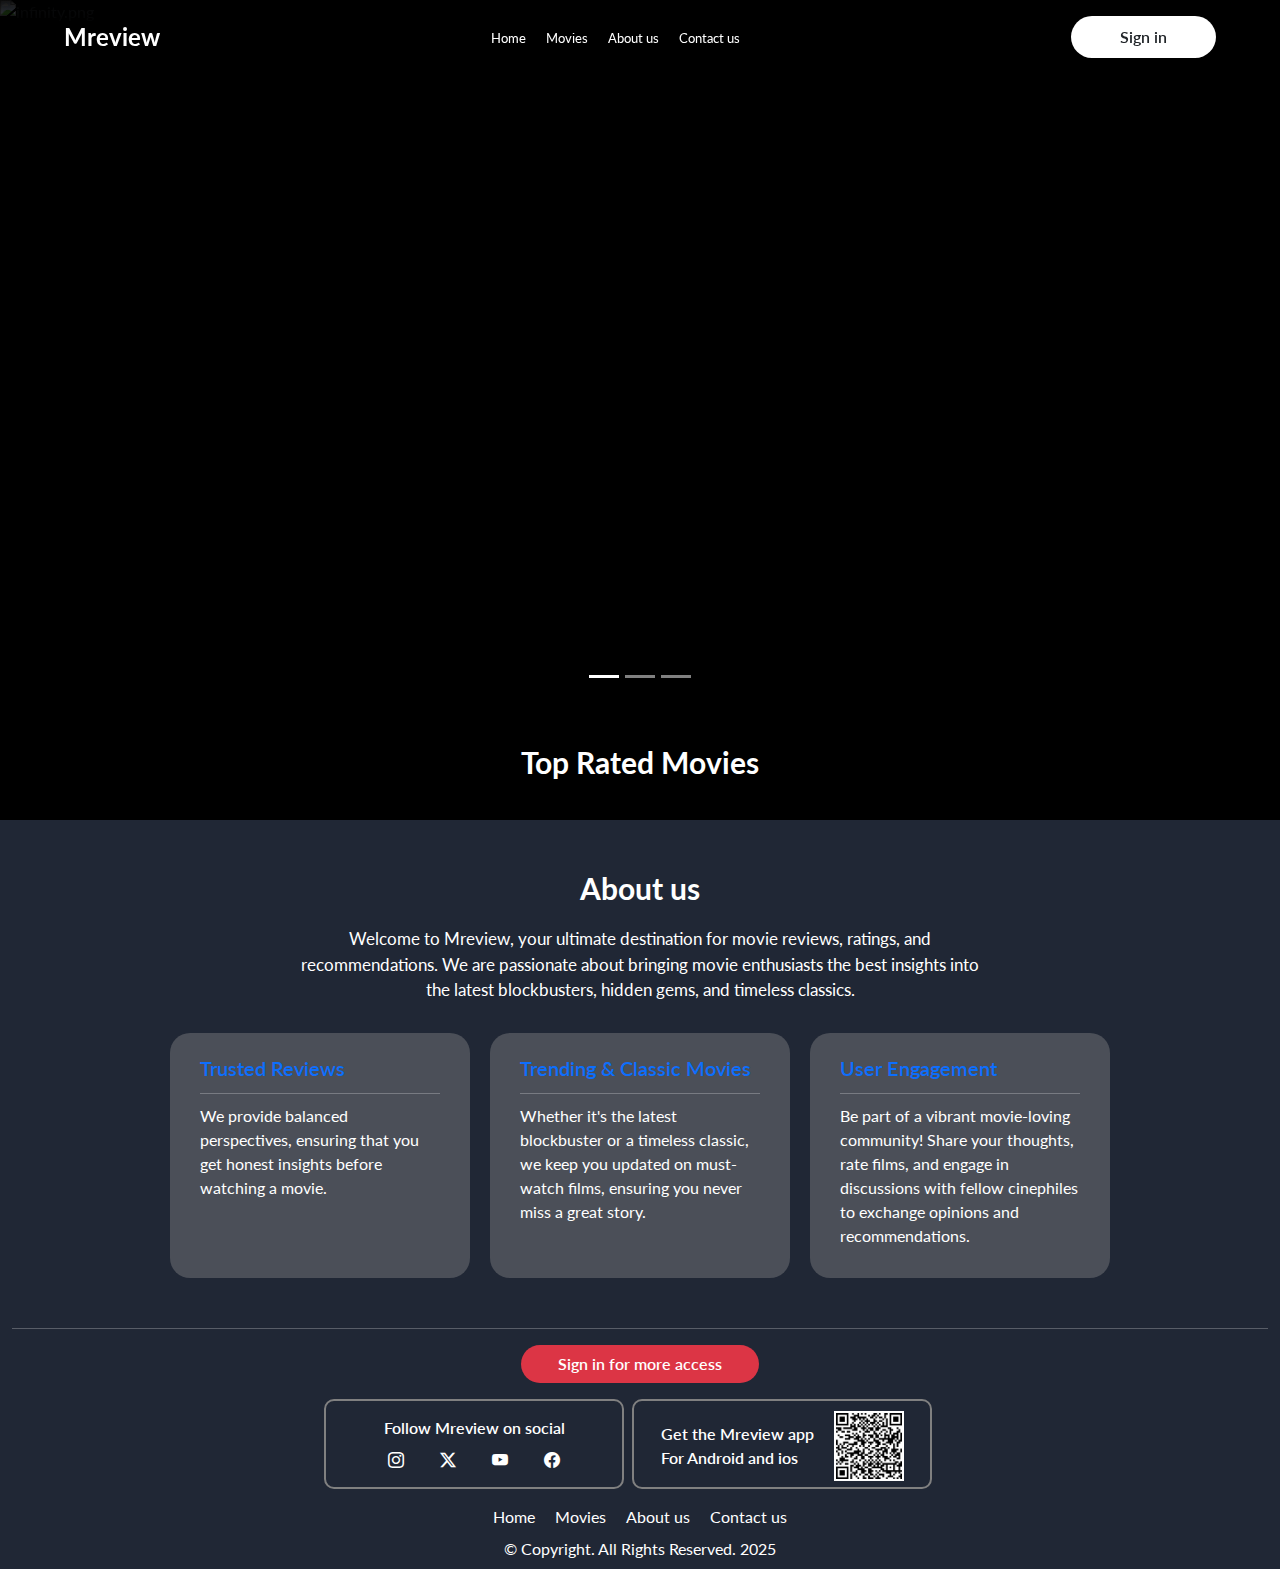
==== commit 82cbf113: "Final" ====
--- a/index.html
+++ b/index.html
@@ -129,30 +129,26 @@
   <div class="Aboutus" id="about">
     <h2 class="top-rated-text" style="margin: 0; margin-bottom: 20px;">About us</h2>
     <p>Welcome to Mreview, your ultimate destination for movie reviews, ratings, and recommendations. We are passionate about bringing movie enthusiasts the best insights into the latest blockbusters, hidden gems, and timeless classics.</p>
-    <span class="text-white gap-3" style="display:flex; justify-content: center; margin-top: 20px;">
-      <div class="card" style="width: 18rem; background-color: #202735; border: 1px white solid ;">
-        <div class="card-body  text-center">
-          <h5 class="card-title text-danger fw-semibold">Movie Reviews</h5>
-          <hr style="margin: 0; margin-block: 5px;">
-          <p class="card-text">Stay updated with in-depth reviews of the latest blockbusters and hidden gems.</p>
-        </div>
-      </div> 
-      <div class="card" style="width: 18rem; background-color: #202735; border: 1px white solid ;">
-        <div class="card-body  text-center ">
-          <h5 class="card-title text-center text-danger fw-semibold">User Ratings</h5>
-          <hr style="margin: 0; margin-block: 5px;">
-          <p class="card-text">Join the community! Share your opinions and see what others think about the latest films.</p>
-        </div>
-      </div>
-      <div class="card" style="width: 18rem; background-color: #202735;border: 1px white solid ;">
-        <div class="card-body text-center">
-          <h5 class="card-title text-danger fw-semibold">Top Picks</h5>
-          <hr style="margin: 0; margin-block: 5px;">
-          <p class="card-text">Discover handpicked movies based on popularity, critic scores, and audience ratings.</p>
-        </div>
-      </div>
-    
+    <span style="display: flex; gap: 20px; justify-content: center; margin-top: 30px;">
+      <div style="background-color: rgba(146, 146, 146, 0.377); width: 300px; padding: 20px 30px; border-radius: 20px; ">
+        <p class="fw-semibold text-primary" style="font-size: 20px;">Trusted Reviews</p>
+        <hr style="margin: 10px 0px;  color: white;">
+        <p class="text-white" style="font-size: 16px; margin-bottom: 10px;">We provide balanced perspectives, ensuring that you get honest insights before watching a movie.</p>
+      </div>
+      <div style="background-color: rgba(146, 146, 146, 0.377); width: 300px; padding: 20px 30px; border-radius: 20px; ">
+        <p class="fw-semibold text-primary" style="font-size: 20px;">Trending & Classic Movies </p>
+        <hr style="margin: 10px 0px;  color: white;">
+        <p class="text-white" style="font-size: 16px; margin-bottom: 10px;">Whether it's the latest blockbuster or a timeless classic, we keep you updated on must-watch films, ensuring you never miss a great story.</p>
+      </div>
+      <div style="background-color: rgba(146, 146, 146, 0.377); width: 300px; padding: 20px 30px; border-radius: 20px; ">
+        <p class="fw-semibold text-primary" style="font-size: 20px;">User Engagement</p>
+        <hr style="margin: 10px 0px; color: white;">
+        <p class="text-white" style="font-size: 16px; margin-bottom: 10px;">Be part of a vibrant movie-loving community! Share your thoughts, rate films, and engage in discussions with fellow cinephiles to exchange opinions and recommendations.</p>
+      </div>
     </span>
+
+   
+
   </div>  
 
 
@@ -199,7 +195,7 @@
         <a href="#" class="text-white fw-normal mx-2">Home</a>
         <a href="#moviescards" class="text-white fw-normal mx-2">Movies</a>
         <a href="#about" class="text-white fw-normal mx-2">About us</a>
-        <a href="#contact" class="text-white fw-normal mx-2">Contact us</a>
+        <a href="contact_us.html" class="text-white fw-normal mx-2">Contact us</a>
       </span>
       <p class="py-2">&copy; Copyright. All Rights Reserved. 2025 </p>
     </div>
